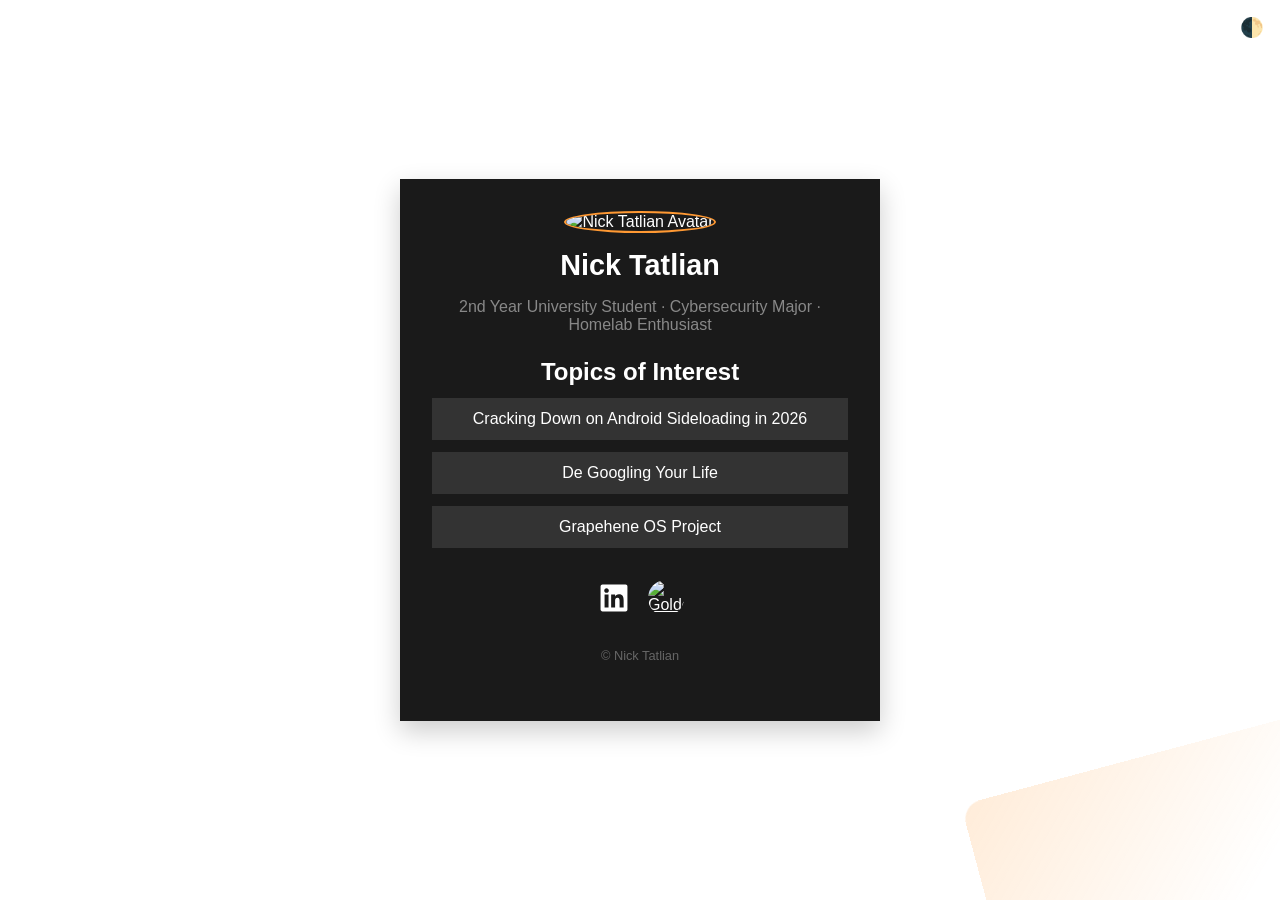
==== index.html @ 32088836 "fix to style on index" ====
<!DOCTYPE html>
<html lang="en" data-theme="dark">

<head>
    <meta charset="UTF-8" />
    <meta name="viewport" content="width=device-width, initial-scale=1.0" />
    <title>Nick Tatlian | Links</title>
    <link rel="preload" as="image" href="cert.png">
    <link rel="stylesheet" href="styles.css">
</head>

<body>

    <button class="theme-toggle" id="toggleTheme" title="Toggle dark/light mode"
        aria-label="Toggle dark/light mode">🌓</button>

    <div class="container">
        <img src="linkedinimage.jpg" alt="Nick Tatlian Avatar" class="avatar" />
        <h1>Nick Tatlian</h1>
        <p class="bio">2nd Year University Student · Cybersecurity Major · Homelab Enthusiast</p>
        <div class="links">
            <h2>
                Topics of Interest
            </h2>
            <a href="https://android-developers.googleblog.com/2025/08/elevating-android-security.html" class="link" target="_blank">
                Cracking Down on Android Sideloading in 2026
            </a>
            <a href="https://www.reddit.com/r/degoogle/" class="link" target="_blank">
                De Googling Your Life
            </a>
            <a href="https://grapheneos.org/" class="link" target="_blank">
                Grapehene OS Project
            </a>
        </div>
        <div class="social-icons">
            <a href="https://au.linkedin.com/in/nicholas-tatlian-064028355" target="_blank" title="LinkedIn" aria-label="LinkedIn">
                <svg width="24" height="24" viewBox="0 0 24 24" fill="none" xmlns="http://www.w3.org/2000/svg">
                    <path
                        d="M19.7065 3H4.34844C3.62264 3 3.04199 3.58065 3.04199 4.30645V19.6935C3.04199 20.3903 3.62264 21 4.34844 21H19.6485C20.3743 21 20.9549 20.4194 20.9549 19.6935V4.27742C21.013 3.58065 20.4323 3 19.7065 3ZM8.35491 18.3H5.71297V9.73548H8.35491V18.3ZM7.01942 8.54516C6.14846 8.54516 5.4807 7.84839 5.4807 7.00645C5.4807 6.16452 6.17749 5.46774 7.01942 5.46774C7.86136 5.46774 8.55813 6.16452 8.55813 7.00645C8.55813 7.84839 7.91942 8.54516 7.01942 8.54516ZM18.371 18.3H15.7291V14.1484C15.7291 13.1613 15.7001 11.8548 14.3356 11.8548C12.942 11.8548 12.7388 12.9581 12.7388 14.0613V18.3H10.0968V9.73548H12.6807V10.9258H12.7097C13.0872 10.229 13.9291 9.53226 15.2356 9.53226C17.9356 9.53226 18.4291 11.2742 18.4291 13.6548V18.3H18.371Z" />
                </svg>
            </a>
            <a href="https://golden-key-international-honou.verified.cv/en/verify/73014331399982?trk=public_profile_see-credential" target="_blank" title="GoldenKey" aria-label="GoldenKey">
                <img src="cert.png" alt="GoldenKey" style="width:36px;height:36px;border-radius:50%;object-fit:cover;">
            </a>
        </div>
        <div class="footer">© <span id="year"></span> Nick Tatlian</div>
        <div class="credit">
            Template by <a href="https://markodenic.com" target="_blank">Marko Denic</a> ·
            <a href="https://github.com/markodenic/links" target="_blank">View source on GitHub</a>
        </div>
    </div>
    <script src="script.js"></script>
</body>
</html>
---- styles.css ----
:root {
    --bg-light: #ffffff;
    --text-light: #000000;
    --card-bg-light: #f4f4f4;
    --hover-light: #e0e0e0;

    --bg-dark: #000000;
    --text-dark: #ffffff;
    --card-bg-dark: #1a1a1a;
    --hover-dark: #333;

<<<<<<< HEAD
    --mclaren-orange: #ff9933;
    --mclaren-black: #000000;
    --gold: #ff9933;
=======
    --gold: #ff8000;
>>>>>>> a6c24640e998d7c1bf459694ab95c1fe47639a9a
    --radius: 12px;
    --transition: all 0.3s ease;
    
    --glitch-bg: #000000;
    --glitch-color-1: #ff9933;
    --glitch-color-2: #ff6600;
    --glitch-color-3: #ff9933;
}

[data-theme="dark"] {
    --bg: var(--bg-dark);
    --text: var(--text-dark);
    --card-bg: var(--card-bg-dark);
    --hover: var(--hover-dark);
    --glitch-bg: #000000;
}

[data-theme="light"] {
    --bg: var(--bg-light);
    --text: var(--text-light);
    --card-bg: var(--card-bg-light);
    --hover: var(--hover-light);
    --glitch-bg: #f4f4f4;
}

* {
    box-sizing: border-box;
    margin: 0;
    padding: 0;
}

body {
    font-family: 'Segoe UI', sans-serif;
    background-color: transparent;
    color: var(--text);
    display: flex;
    align-items: center;
    justify-content: center;
    min-height: 100vh;
    padding: 2rem;
    transition: var(--transition);
    position: relative;
    overflow-x: hidden;
}

body::before {
    content: '';
    position: fixed;
    bottom: -50px;
    right: -100px;
    width: 400px;
    height: 200px;
    background: linear-gradient(135deg, rgba(255, 128, 0, 0.15) 0%, transparent 70%);
    border-radius: 20px;
    transform: rotate(-15deg);
    z-index: -1;
}



.container {
    max-width: 480px;
    width: 100%;
    background-color: var(--card-bg);
    border-radius: var(--radius);
    padding: 2rem;
    box-shadow: 0 10px 25px rgba(0, 0, 0, 0.2);
    text-align: center;
    transition: var(--transition);
    position: relative;
    overflow: hidden;
}

.container::before {
    content: '';
    position: absolute;
    top: 0;
    left: 0;
    right: 0;
    height: 4px;
<<<<<<< HEAD
    background: linear-gradient(90deg, var(--mclaren-orange) 0%, var(--mclaren-black) 50%, var(--mclaren-orange) 100%);
=======
    background: linear-gradient(90deg, #ff8000 0%, #ff6600 50%, #ff8000 100%);
>>>>>>> a6c24640e998d7c1bf459694ab95c1fe47639a9a
}

.avatar {
    width: 100px;
    height: 100px;
    border-radius: 50%;
    object-fit: cover;
    margin-bottom: 1rem;
    border: 2px solid var(--gold);
}

h1 {
    font-size: 1.8rem;
    margin-bottom: 1rem;
}

.bio {
    font-size: 1rem;
    color: #888;
    margin-bottom: 1.5rem;
}

.links {
    display: flex;
    flex-direction: column;
    gap: 0.75rem;
    margin-bottom: 2rem;
}

.link {
    background-color: var(--hover);
    border-radius: var(--radius);
    padding: 0.75rem 1rem;
    text-decoration: none;
    color: var(--text);
    transition: var(--transition);
    font-weight: 500;
    border-left: 3px solid var(--mclaren-orange);
}

.link:hover {
    background-color: var(--mclaren-orange);
    color: var(--mclaren-black);
    transform: translateX(4px);
}

.social-icons {
    display: flex;
    justify-content: center;
    gap: 1rem;
}

.social-icons a {
    color: var(--text);
    transition: var(--transition);
    display: inline-flex;
    align-items: center;
    justify-content: center;
    width: 36px;
    height: 36px;
    border-radius: 50%;
}

.social-icons a:hover {
    top: 10px;
}

.social-icons svg {
    width: 36px;
    height: 36px;
    fill: var(--text);
}

.footer {
    margin-top: 2rem;
    font-size: 0.8rem;
    color: #666;
}

.credit {
    margin-top: 0.75rem;
    font-size: 0.75rem;
    color: #777;
    opacity: 0;
}

.credit a {
    color: var(--text);
    text-decoration: underline;
    transition: var(--transition);
}

.theme-toggle {
    position: absolute;
    top: 1rem;
    right: 1rem;
    background: none;
    border: none;
    color: var(--text);
    font-size: 1.2rem;
    cursor: pointer;
    transition: var(--transition);
}

.theme-toggle:hover {
    opacity: 0.8;
}

#glitch-canvas {
    position: fixed;
    top: 0;
    left: 0;
    width: 100%;
    height: 100%;
    z-index: -2;
}

.glitch-vignette {
    position: fixed;
    top: 0;
    left: 0;
    width: 100%;
    height: 100%;
    pointer-events: none;
    z-index: -1;
}

[data-theme="dark"] .glitch-vignette {
    background: radial-gradient(circle at center, transparent 0%, rgba(0, 0, 0, 0.3) 70%, rgba(0, 0, 0, 0.7) 100%);
}

[data-theme="light"] .glitch-vignette {
    background: radial-gradient(circle at center, transparent 0%, rgba(0, 0, 0, 0.05) 70%, rgba(0, 0, 0, 0.15) 100%);
}
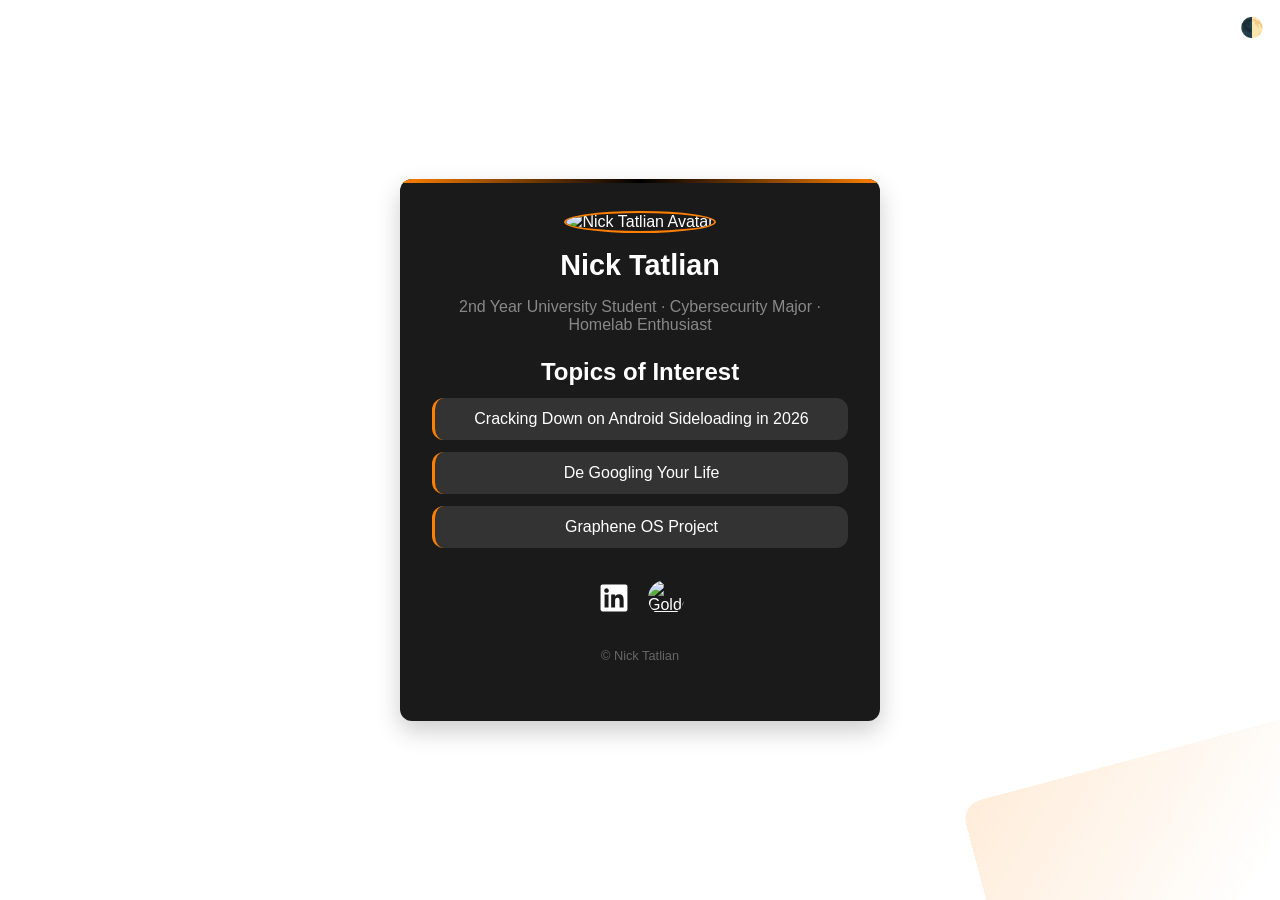
==== commit 9f542e0f: "fix buttons on hover." ====
--- a/index.html
+++ b/index.html
@@ -29,7 +29,7 @@
                 De Googling Your Life
             </a>
             <a href="https://grapheneos.org/" class="link" target="_blank">
-                Grapehene OS Project
+                Graphene OS Project
             </a>
         </div>
         <div class="social-icons">
--- a/styles.css
+++ b/styles.css
@@ -9,13 +9,9 @@
     --card-bg-dark: #1a1a1a;
     --hover-dark: #333;
 
-<<<<<<< HEAD
-    --mclaren-orange: #ff9933;
+    --mclaren-orange: #ff8000;
     --mclaren-black: #000000;
-    --gold: #ff9933;
-=======
     --gold: #ff8000;
->>>>>>> a6c24640e998d7c1bf459694ab95c1fe47639a9a
     --radius: 12px;
     --transition: all 0.3s ease;
     
@@ -96,11 +92,7 @@
     left: 0;
     right: 0;
     height: 4px;
-<<<<<<< HEAD
     background: linear-gradient(90deg, var(--mclaren-orange) 0%, var(--mclaren-black) 50%, var(--mclaren-orange) 100%);
-=======
-    background: linear-gradient(90deg, #ff8000 0%, #ff6600 50%, #ff8000 100%);
->>>>>>> a6c24640e998d7c1bf459694ab95c1fe47639a9a
 }
 
 .avatar {
@@ -143,7 +135,7 @@
 
 .link:hover {
     background-color: var(--mclaren-orange);
-    color: var(--mclaren-black);
+    color: white;
     transform: translateX(4px);
 }
 
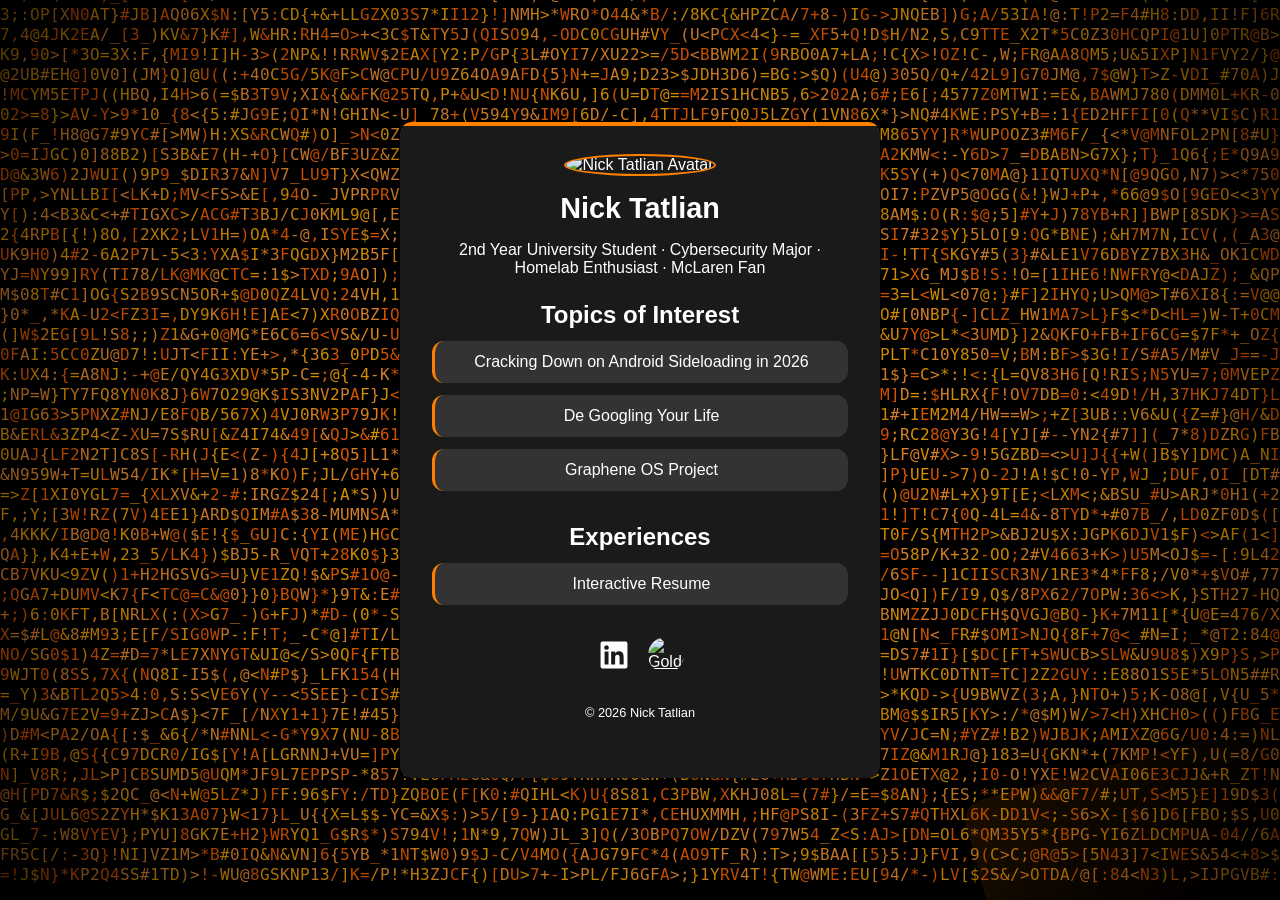
==== commit 65a68d0e: "upload of my resume" ====
--- a/index.html
+++ b/index.html
@@ -11,13 +11,10 @@
 
 <body>
 
-    <button class="theme-toggle" id="toggleTheme" title="Toggle dark/light mode"
-        aria-label="Toggle dark/light mode">🌓</button>
-
     <div class="container">
         <img src="linkedinimage.jpg" alt="Nick Tatlian Avatar" class="avatar" />
         <h1>Nick Tatlian</h1>
-        <p class="bio">2nd Year University Student · Cybersecurity Major · Homelab Enthusiast</p>
+        <p class="bio">2nd Year University Student · Cybersecurity Major · Homelab Enthusiast · McLaren Fan</p>
         <div class="links">
             <h2>
                 Topics of Interest
@@ -30,6 +27,12 @@
             </a>
             <a href="https://grapheneos.org/" class="link" target="_blank">
                 Graphene OS Project
+            </a>
+        </div>
+        <div class="links">
+            <h2>Experiences</h2>
+                <a href="resume.html" class="link">
+                Interactive Resume
             </a>
         </div>
         <div class="social-icons">
--- a/styles.css
+++ b/styles.css
@@ -1,13 +1,8 @@
 :root {
-    --bg-light: #ffffff;
-    --text-light: #000000;
-    --card-bg-light: #f4f4f4;
-    --hover-light: #e0e0e0;
-
-    --bg-dark: #000000;
-    --text-dark: #ffffff;
-    --card-bg-dark: #1a1a1a;
-    --hover-dark: #333;
+    --bg: #000000;
+    --text: #ffffff;
+    --card-bg: #1a1a1a;
+    --hover: #333;
 
     --mclaren-orange: #ff8000;
     --mclaren-black: #000000;
@@ -19,22 +14,6 @@
     --glitch-color-1: #ff9933;
     --glitch-color-2: #ff6600;
     --glitch-color-3: #ff9933;
-}
-
-[data-theme="dark"] {
-    --bg: var(--bg-dark);
-    --text: var(--text-dark);
-    --card-bg: var(--card-bg-dark);
-    --hover: var(--hover-dark);
-    --glitch-bg: #000000;
-}
-
-[data-theme="light"] {
-    --bg: var(--bg-light);
-    --text: var(--text-light);
-    --card-bg: var(--card-bg-light);
-    --hover: var(--hover-light);
-    --glitch-bg: #f4f4f4;
 }
 
 * {
@@ -92,7 +71,7 @@
     left: 0;
     right: 0;
     height: 4px;
-    background: linear-gradient(90deg, var(--mclaren-orange) 0%, var(--mclaren-black) 50%, var(--mclaren-orange) 100%);
+    background: var(--mclaren-orange);
 }
 
 .avatar {
@@ -111,7 +90,7 @@
 
 .bio {
     font-size: 1rem;
-    color: #888;
+    color: #ffffff;
     margin-bottom: 1.5rem;
 }
 
@@ -169,13 +148,13 @@
 .footer {
     margin-top: 2rem;
     font-size: 0.8rem;
-    color: #666;
+    color: #ffffff;
 }
 
 .credit {
     margin-top: 0.75rem;
     font-size: 0.75rem;
-    color: #777;
+    color: #ffffff;
     opacity: 0;
 }
 
@@ -183,22 +162,6 @@
     color: var(--text);
     text-decoration: underline;
     transition: var(--transition);
-}
-
-.theme-toggle {
-    position: absolute;
-    top: 1rem;
-    right: 1rem;
-    background: none;
-    border: none;
-    color: var(--text);
-    font-size: 1.2rem;
-    cursor: pointer;
-    transition: var(--transition);
-}
-
-.theme-toggle:hover {
-    opacity: 0.8;
 }
 
 #glitch-canvas {
@@ -208,6 +171,7 @@
     width: 100%;
     height: 100%;
     z-index: -2;
+    pointer-events: none;
 }
 
 .glitch-vignette {
@@ -218,12 +182,342 @@
     height: 100%;
     pointer-events: none;
     z-index: -1;
-}
-
-[data-theme="dark"] .glitch-vignette {
     background: radial-gradient(circle at center, transparent 0%, rgba(0, 0, 0, 0.3) 70%, rgba(0, 0, 0, 0.7) 100%);
 }
 
-[data-theme="light"] .glitch-vignette {
-    background: radial-gradient(circle at center, transparent 0%, rgba(0, 0, 0, 0.05) 70%, rgba(0, 0, 0, 0.15) 100%);
+/* Terminal Resume Styles */
+.back-link {
+    position: absolute;
+    top: 1rem;
+    left: 1rem;
+    color: #00ff00;
+    text-decoration: none;
+    font-weight: 500;
+    padding: 0.5rem 1rem;
+    border-radius: var(--radius);
+    background: #0a0a0a;
+    border: 1px solid #00ff00;
+    font-family: 'Ubuntu Mono', 'Fira Code', 'Courier New', monospace;
+    transition: var(--transition);
+    z-index: 100;
+}
+
+.back-link:hover {
+    background: #00ff00;
+    color: #000000;
+}
+
+.terminal {
+    max-width: 900px;
+    width: 100%;
+    background: #000000;
+    border-radius: 8px;
+    overflow: hidden;
+    box-shadow: 0 10px 40px rgba(0, 0, 0, 0.5);
+    font-family: 'Ubuntu Mono', 'Fira Code', 'Courier New', monospace;
+    margin-top: 4rem;
+    position: relative;
+    z-index: 1;
+    pointer-events: auto;
+}
+
+.terminal-header {
+    background: #1a1a1a;
+    padding: 0.75rem 1rem;
+    display: flex;
+    justify-content: space-between;
+    align-items: center;
+}
+
+.terminal-controls {
+    display: flex;
+    align-items: center;
+    gap: 0.75rem;
+}
+
+.debug-btn {
+    background: #ff8000;
+    color: #000000;
+    border: none;
+    border-radius: 4px;
+    padding: 0.25rem 0.5rem;
+    font-size: 0.8rem;
+    font-weight: bold;
+    cursor: pointer;
+    transition: all 0.2s ease;
+    opacity: 0.8;
+}
+
+.debug-btn:hover {
+    opacity: 1;
+    transform: scale(1.05);
+    box-shadow: 0 2px 8px rgba(255, 128, 0, 0.3);
+}
+
+.debug-btn:active {
+    transform: scale(0.95);
+}
+
+.terminal-title {
+    color: #00ff00;
+    font-size: 0.9rem;
+}
+
+.terminal-buttons {
+    display: flex;
+    gap: 0.5rem;
+}
+
+.terminal-buttons span {
+    width: 12px;
+    height: 12px;
+    border-radius: 50%;
+}
+
+.btn-close { background: #ff5f56; }
+.btn-minimize { background: #ffbd2e; }
+.btn-maximize { background: #27ca40; }
+
+.terminal-body {
+    padding: 1.5rem;
+    color: #00ff00;
+    min-height: 600px;
+    position: relative;
+    z-index: 1;
+}
+
+.prompt {
+    color: #ff8000;
+    margin-right: 0.5rem;
+}
+
+.highlight {
+    color: #ff8000;
+    font-weight: bold;
+}
+
+.ascii-art {
+    color: #00ff00;
+    font-size: 0.7rem;
+    line-height: 1.2;
+    margin-bottom: 1rem;
+}
+
+.welcome-text {
+    margin-bottom: 1rem;
+}
+
+.command-line {
+    display: flex;
+    align-items: center;
+    margin-bottom: 1rem;
+    width: 100%;
+}
+
+#commandInput {
+    background: transparent;
+    border: none;
+    color: #00ff00;
+    font-family: inherit;
+    font-size: 1rem;
+    outline: none;
+    flex: 1;
+    min-width: 0;
+    caret-color: #ff8000;
+    text-rendering: auto;
+    padding: 0.25rem;
+    transition: all 0.2s ease;
+}
+
+#commandInput:focus {
+    background: rgba(255, 128, 0, 0.1);
+    border-radius: 4px;
+}
+
+#commandInput::placeholder {
+    color: #006600;
+    opacity: 0.7;
+}
+
+.output {
+    margin-top: 1rem;
+}
+
+.command-output {
+    display: none;
+    animation: fadeIn 0.3s ease;
+}
+
+.command-output.active {
+    display: block;
+}
+
+@keyframes fadeIn {
+    from { opacity: 0; transform: translateY(10px); }
+    to { opacity: 1; transform: translateY(0); }
+}
+
+@keyframes inputPulse {
+    0% { background-color: rgba(255, 128, 0, 0.1); }
+    50% { background-color: rgba(255, 128, 0, 0.3); }
+    100% { background-color: rgba(255, 128, 0, 0.1); }
+}
+
+#commandInput.executing {
+    animation: inputPulse 0.3s ease;
+    box-shadow: 0 0 15px rgba(255, 128, 0, 0.4);
+    border-radius: 4px;
+}
+
+.timeline-content {
+    background: #0a0a0a;
+    border-left: 3px solid #ff8000;
+    padding: 0.75rem 1rem;
+    margin: 0.5rem 0;
+    color: #00ff00;
+}
+
+.timeline-content .date {
+    color: #00cc00;
+    font-size: 0.85rem;
+}
+
+.timeline-content .desc {
+    color: #00dd00;
+    font-size: 0.9rem;
+}
+
+.skills-output {
+    background: #0a0a0a;
+    padding: 1rem;
+    border-left: 3px solid #ff8000;
+}
+
+.skill-list {
+    color: #00dd00;
+    margin-top: 0.25rem;
+}
+
+.hint {
+    color: #00cc00;
+    font-size: 0.85rem;
+    margin-top: 1rem;
+    font-style: italic;
+}
+
+.error {
+    color: #ff4444;
+    font-size: 0.9rem;
+    margin: 0.5rem 0;
+}
+
+.error {
+    color: #ff4444;
+    font-size: 0.9rem;
+    margin: 0.5rem 0;
+}
+
+.boot-sequence {
+    font-family: 'Ubuntu Mono', 'Fira Code', 'Courier New', monospace;
+}
+
+.boot-sequence p {
+    color: #00ff00;
+    margin: 0.25rem 0;
+    animation: bootText 0.5s ease;
+}
+
+@keyframes bootText {
+    from { opacity: 0; }
+    to { opacity: 1; }
+}
+
+/* Glitch background for terminal */
+#glitch-canvas {
+    position: fixed;
+    top: 0;
+    left: 0;
+    width: 100%;
+    height: 100%;
+    z-index: -3;
+    pointer-events: none;
+}
+
+/* Responsive */
+@media (max-width: 768px) {
+    .terminal {
+        margin: 1rem;
+        margin-top: 4rem;
+        max-width: 100%;
+    }
+
+    .terminal-body {
+        padding: 1rem;
+        min-height: 500px;
+    }
+
+    .ascii-art {
+        font-size: 0.5rem;
+    }
+
+    .back-link {
+        top: 0.5rem;
+        left: 0.5rem;
+        font-size: 0.75rem;
+        padding: 0.4rem 0.5rem;
+    }
+
+    .terminal-header {
+        padding: 0.5rem 0.75rem;
+    }
+
+    .terminal-title {
+        font-size: 0.8rem;
+    }
+
+    .debug-btn {
+        padding: 0.2rem 0.4rem;
+        font-size: 0.7rem;
+    }
+
+    .terminal-buttons span {
+        width: 10px;
+        height: 10px;
+    }
+}
+
+@media (max-width: 480px) {
+    .terminal {
+        margin: 0.5rem;
+        margin-top: 3rem;
+    }
+
+    .terminal-body {
+        padding: 0.75rem;
+        min-height: 400px;
+    }
+
+    .ascii-art {
+        font-size: 0.4rem;
+    }
+
+    .command-line {
+        font-size: 0.9rem;
+    }
+
+    #commandInput {
+        font-size: 0.9rem;
+    }
+
+    .back-link {
+        top: 0.25rem;
+        left: 0.25rem;
+        font-size: 0.7rem;
+        padding: 0.3rem 0.4rem;
+    }
+
+    .debug-btn {
+        padding: 0.15rem 0.3rem;
+        font-size: 0.65rem;
+    }
 }
